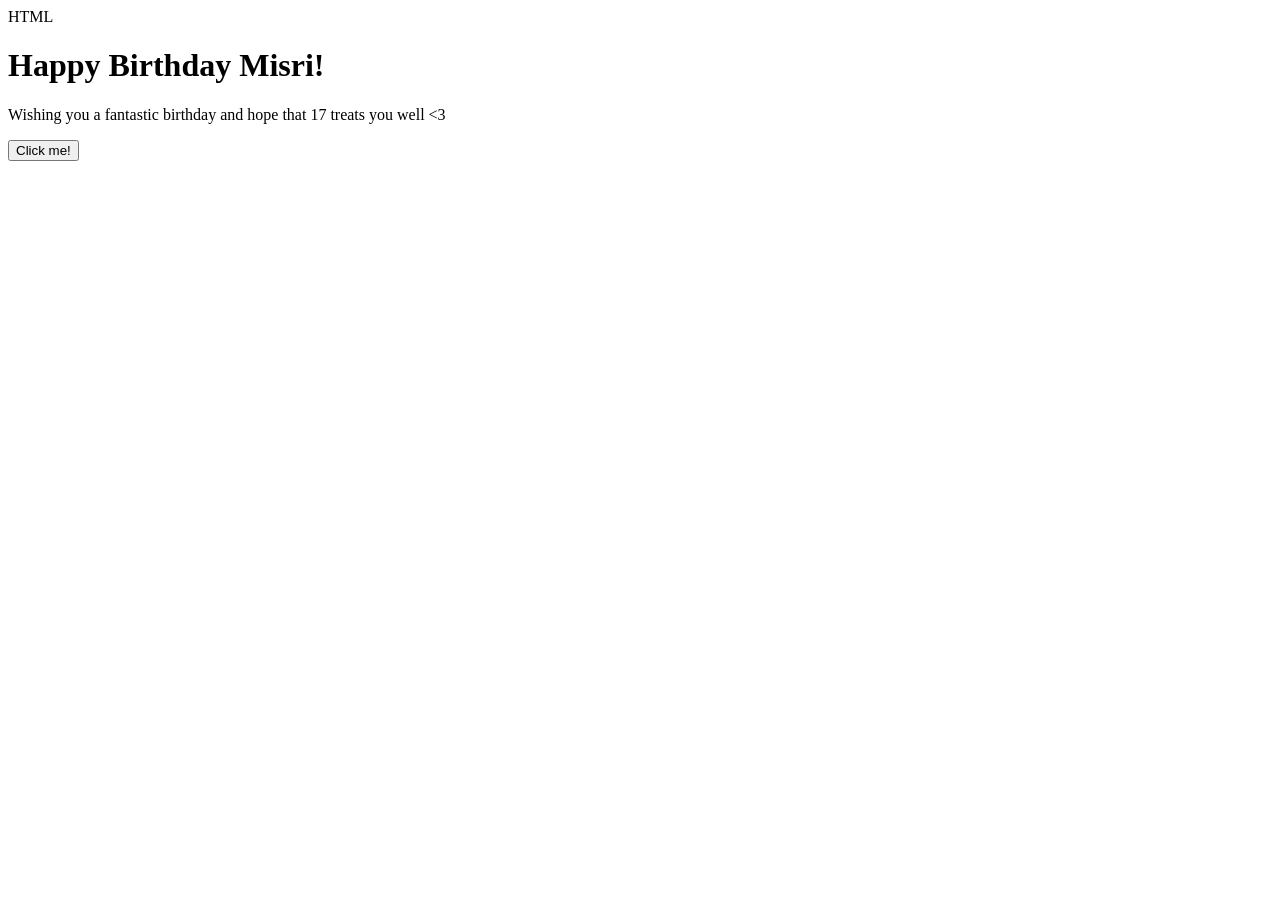
==== views/index.html @ 442f2cd2 "Complete Basic Functionality Switched from using EJS to HTML since its easier for this website and i" ====
HTML
<!DOCTYPE html>
<html lang="en">
<head>
    <meta charset="UTF-8">
    <meta name="viewport" content="width=device-width, initial-scale=1.0">
    <title>Misri's Birthday</title>
    <link rel="stylesheet" href="../assets/css/style.css">
    </head>
<body>

    <main>
        <h1> Happy Birthday Misri!</h1>
        <p>Wishing you a fantastic birthday and hope that 17 treats you well <3</p>
        <button id="letterButton">Click me!</button>
        
        <div id="letterContent" style="display: none;">
            <button id="letterExit">X</button>
            <p>
                Happy Birthday Misri,<br>
                Meeting you this past year was lowkey one of the the best things that happened to me. 
                I know we still haven't known each other for that long but I still feel like we just click and I can be myself around you. 
                From the moment I met you at bus lot, to the moment we had lang together where we got to know how similar both of us are lol , to having Stats together where I just used to sleep half of the time and 
                bother you the other half, to playing/competing in Contexto together where I lowkey just lost like 90% of the time TT, to having lunch together where we just talked about the most random ahh stuff or you just studied or locked in on something, its been a crazy, stressful but fun to get to know you and be friends with you. 
                You are just so helpful and sweet (I mean you are Misri duh) , sometimes... and idk why but there is just something about your vibe that makes you have this aura around you that I don't know how to describe. 
            </p>
        </div>
    </main>
    <script src ="../assets/js/index.js"> </script>
</body>
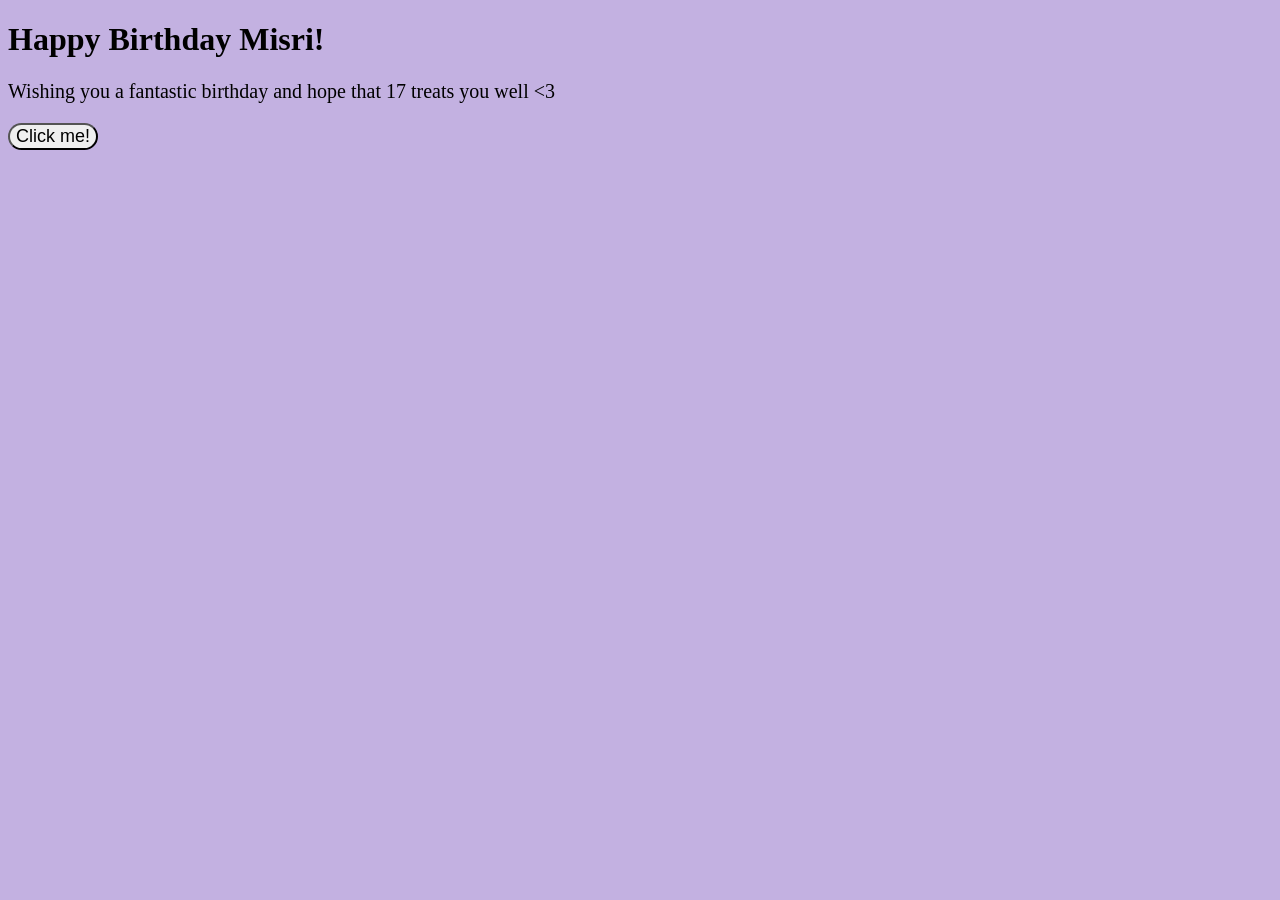
==== commit af0074ac: "Some Styling" ====
--- a/views/index.html
+++ b/views/index.html
@@ -1,4 +1,3 @@
-HTML
 <!DOCTYPE html>
 <html lang="en">
 <head>
--- a/assets/css/style.css
+++ b/assets/css/style.css
@@ -0,0 +1,20 @@
+body
+{
+    font-family:cursive;
+    background-color: #C3B1E1;
+}
+p {
+font-family:fantasy;
+font-size: 20px;
+}
+#letterButton
+{
+    border-radius: 1em;
+    font-size: 18px;
+}
+#letterExit
+{
+    background: transparent;
+    border: transparent;
+    font-size:16px;
+}
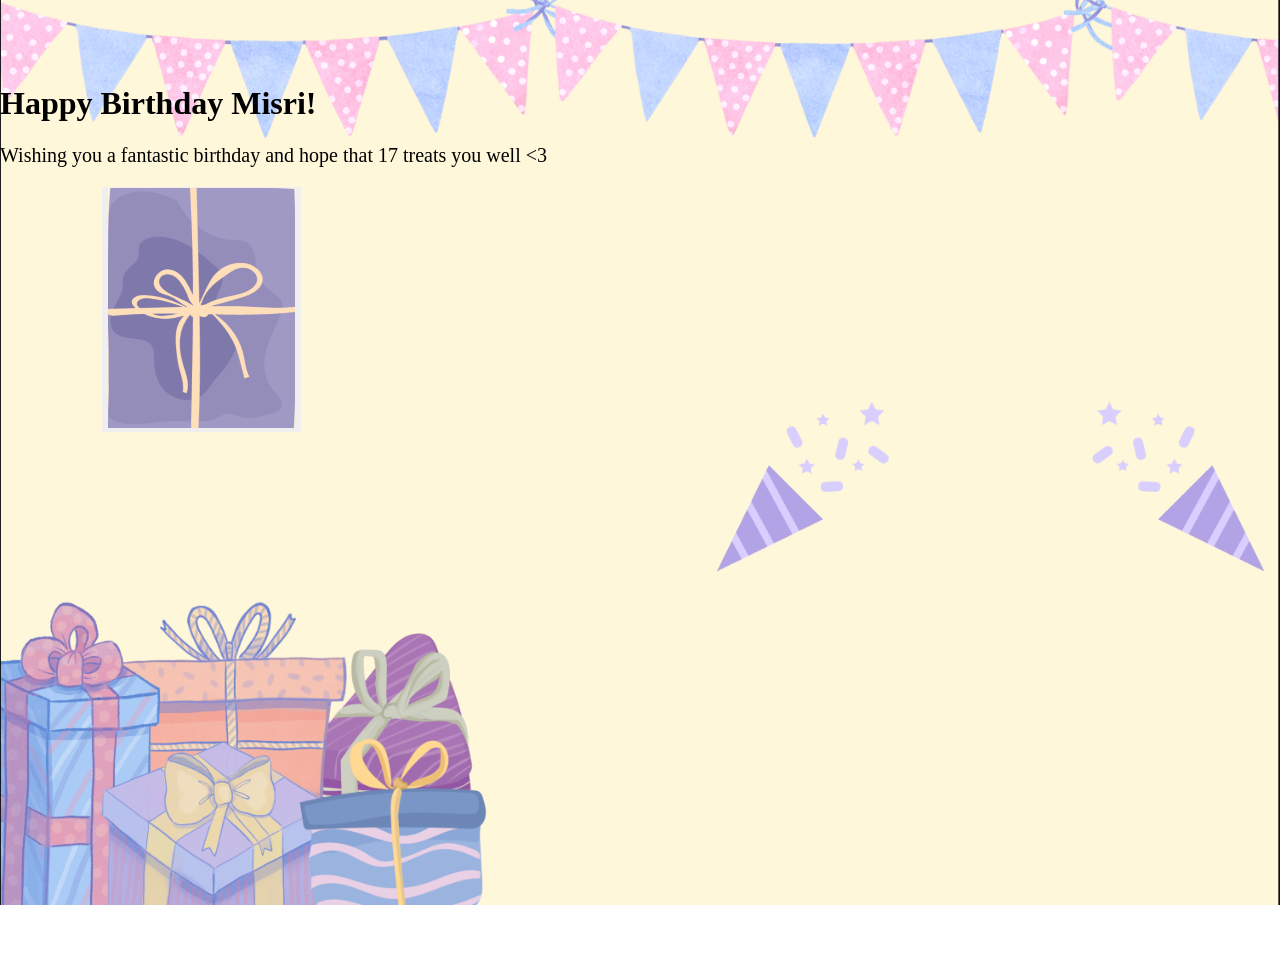
==== commit 40faf982: "Add supporting images + Add Letter Img for button Now i need to create a div wherer the cake is adde" ====
--- a/views/index.html
+++ b/views/index.html
@@ -11,7 +11,9 @@
     <main>
         <h1> Happy Birthday Misri!</h1>
         <p>Wishing you a fantastic birthday and hope that 17 treats you well <3</p>
-        <button id="letterButton">Click me!</button>
+        <button type="button" id="letterButton" class="letter-btn">
+    <img src="../assets/img/letter.png" alt="Clickable Letter Graphic">
+</button>
         
         <div id="letterContent" style="display: none;">
             <button id="letterExit">X</button>
--- a/assets/css/style.css
+++ b/assets/css/style.css
@@ -1,16 +1,38 @@
-body
-{
-    font-family:cursive;
-    background-color: #C3B1E1;
+html, body {
+    /* 1. Force the page to take up 100% of the screen height */
+    height: 100%;
+    margin: 0;
+    padding: 0;
+}
+body { 
+    font-family: cursive; 
+    background-image: url("../img/birthdayBg.png");
+    background-repeat: no-repeat;
+    background-position: center;
+    background-size: cover; /* Or 'contain' depending on your preference now */
+    
+    /* 3. Optional: Center your text content on the page beautifully */
+    display: flex;
+    flex-direction: column;
+    align-items: left;
+    justify-content: left;
+    text-align: left;
+    margin-top: 5%;
 }
 p {
 font-family:fantasy;
-font-size: 20px;
+font-size: 20px; 
 }
 #letterButton
 {
-    border-radius: 1em;
-    font-size: 18px;
+    margin-left: 8%;
+    border: transparent;
+}
+#letterButton img
+{
+    width: 14em;
+    height: 18em;
+    
 }
 #letterExit
 {
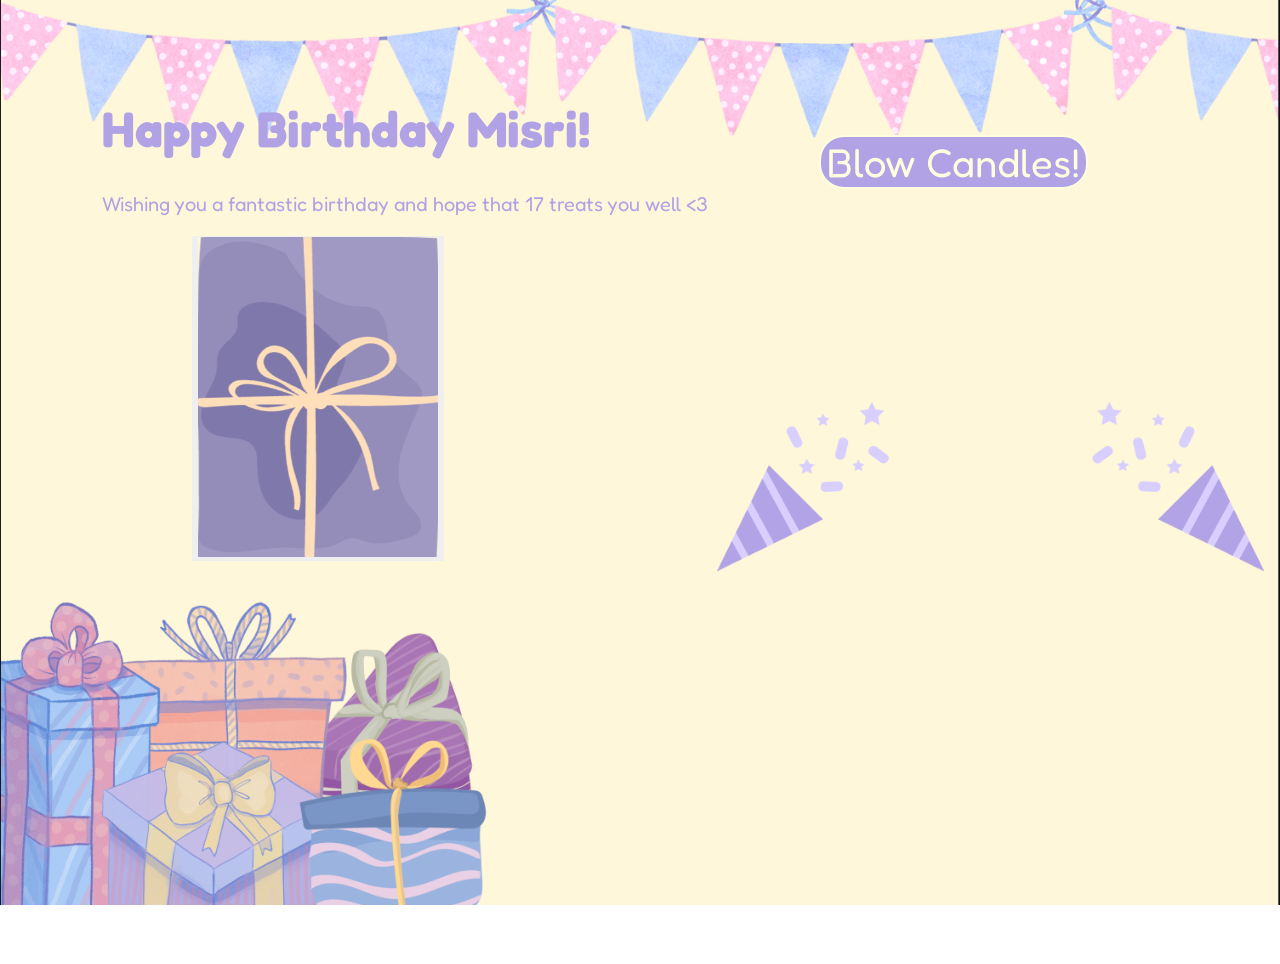
==== commit 9a008cc2: "Candle Animation + Blow Feature" ====
--- a/views/index.html
+++ b/views/index.html
@@ -14,7 +14,25 @@
         <button type="button" id="letterButton" class="letter-btn">
     <img src="../assets/img/letter.png" alt="Clickable Letter Graphic">
 </button>
-        
+
+    <div class="animated-object-container">
+        <video
+            id="candleLightVideo"
+            autoplay
+            loop
+            muted
+            playsinline
+            preload="auto"
+            class="animated-object"
+            tabindex="-1"
+            disablepictureinpicture
+            controlslist="nodownload noplaybackrate noremoteplayback"
+        >
+            <source src="../assets/img/CandleLight.m4v" type="video/mp4">
+            <source src="../assets/img/CandleLight.mov" type="video/quicktime">
+        </video>
+    </div>
+    <button id="blowCandleBtn">Blow Candles!</button>
         <div id="letterContent" style="display: none;">
             <button id="letterExit">X</button>
             <p>
--- a/assets/css/style.css
+++ b/assets/css/style.css
@@ -1,3 +1,5 @@
+@import url("https://fonts.googleapis.com/css2?family=Fredoka:wght@400;500;700&display=swap");
+
 html, body {
     /* 1. Force the page to take up 100% of the screen height */
     height: 100%;
@@ -5,7 +7,7 @@
     padding: 0;
 }
 body { 
-    font-family: cursive; 
+    font-family: "Fredoka", sans-serif; 
     background-image: url("../img/birthdayBg.png");
     background-repeat: no-repeat;
     background-position: center;
@@ -20,18 +22,32 @@
     margin-top: 5%;
 }
 p {
-font-family:fantasy;
+font-family: inherit;
 font-size: 20px; 
+color: #b1a2e6;
+margin-left: 8%;
+}
+h1 {
+    font-size: 50px;
+    color: #b1a2e6;
+    margin-left: 8%;
+}
+#blowCandleBtn,
+#letterExit,
+h1 {
+    font-family: "Fredoka", sans-serif;
 }
 #letterButton
 {
     margin-left: 8%;
     border: transparent;
+    margin-left: 15%;
 }
 #letterButton img
 {
-    width: 14em;
-    height: 18em;
+    width: 18em;
+    height: 24em;
+    
     
 }
 #letterExit
@@ -39,4 +55,34 @@
     background: transparent;
     border: transparent;
     font-size:16px;
-}+}
+#blowCandleBtn
+{
+    background: transparent;
+    border: 2px solid;
+    font-size:40px;
+    position: absolute;
+    top: 15%;
+    right: 15%;
+    border-radius: 25px;
+    background-color: #b1a2e6;
+    color: lightyellow;
+}
+
+.animated-object-container {
+    pointer-events: none;
+}
+
+.animated-object {
+    display: block;
+    width: min(350px, 390px);
+    height: auto;
+    user-select: none;
+    -webkit-user-drag: none;
+    position: absolute;
+    bottom: 5%;
+    right: 13%;
+}
+#candleLightVideo{
+    border: transparent;
+}
